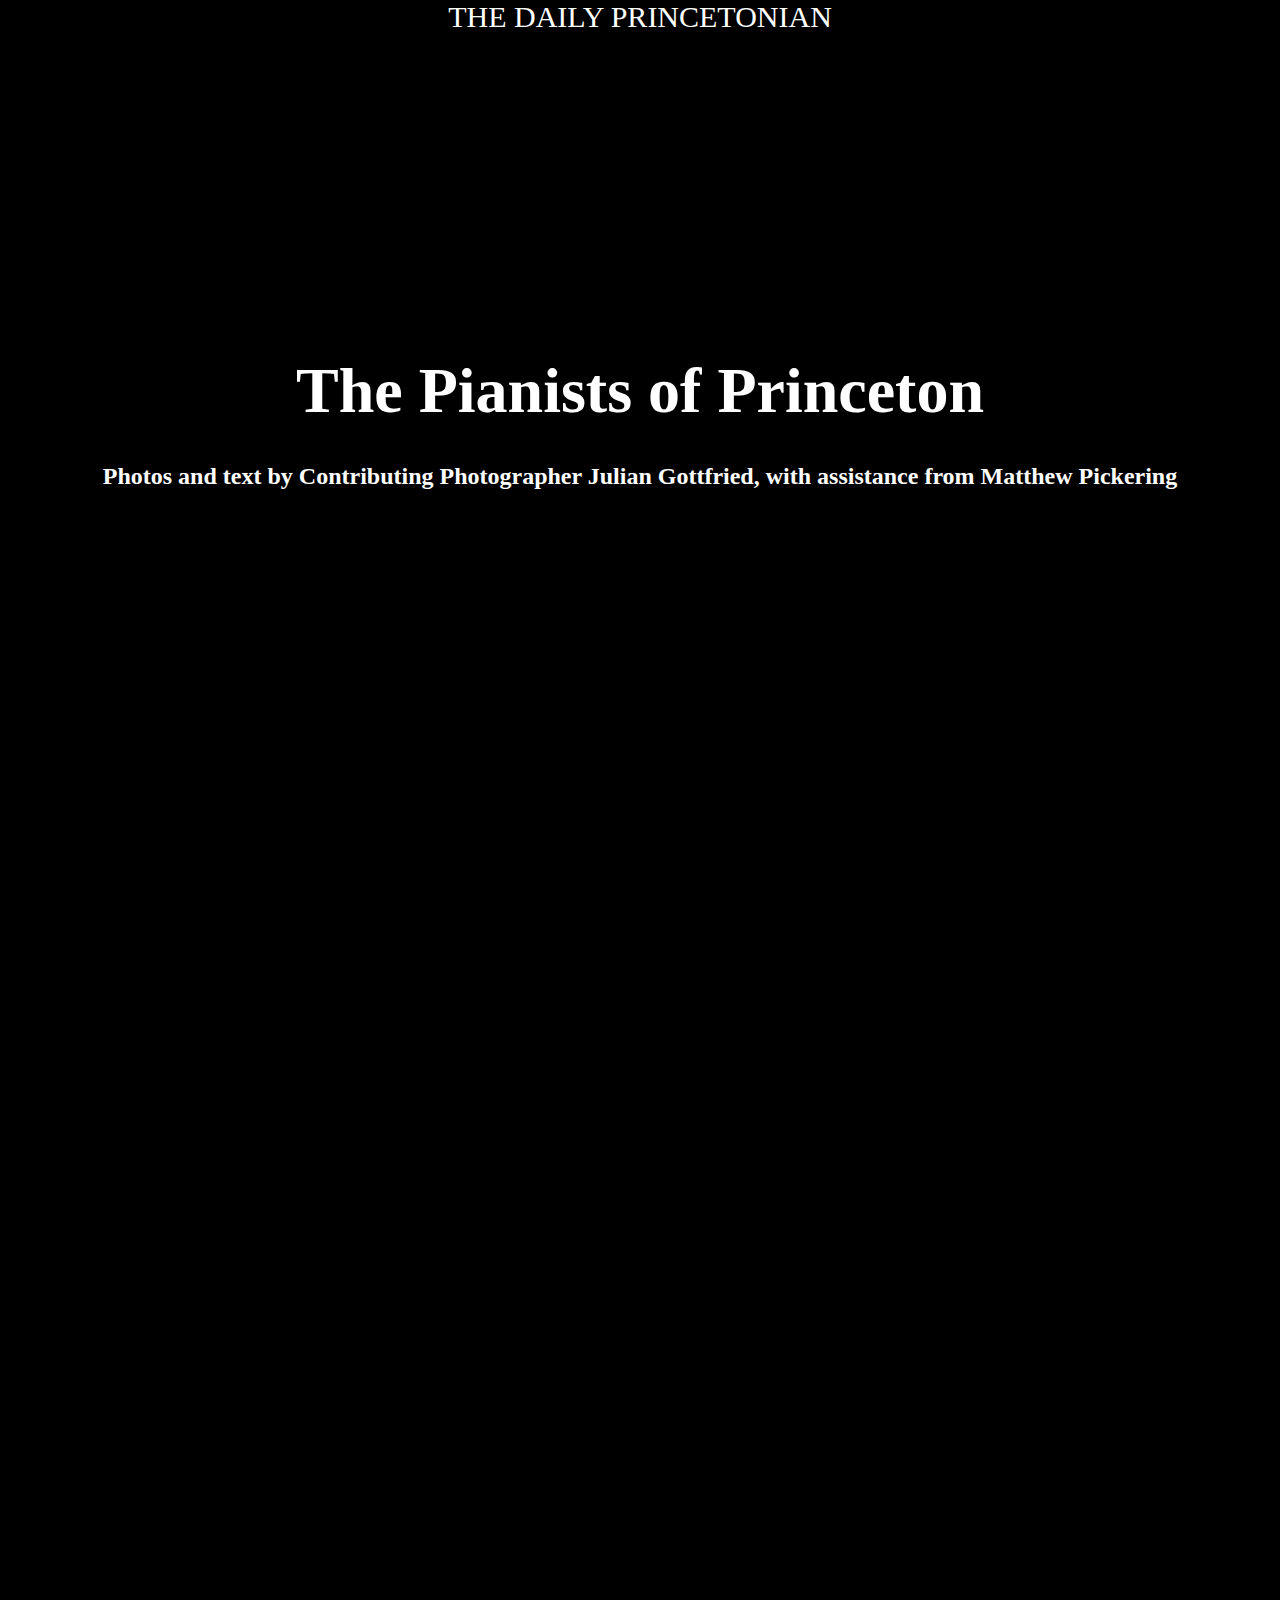
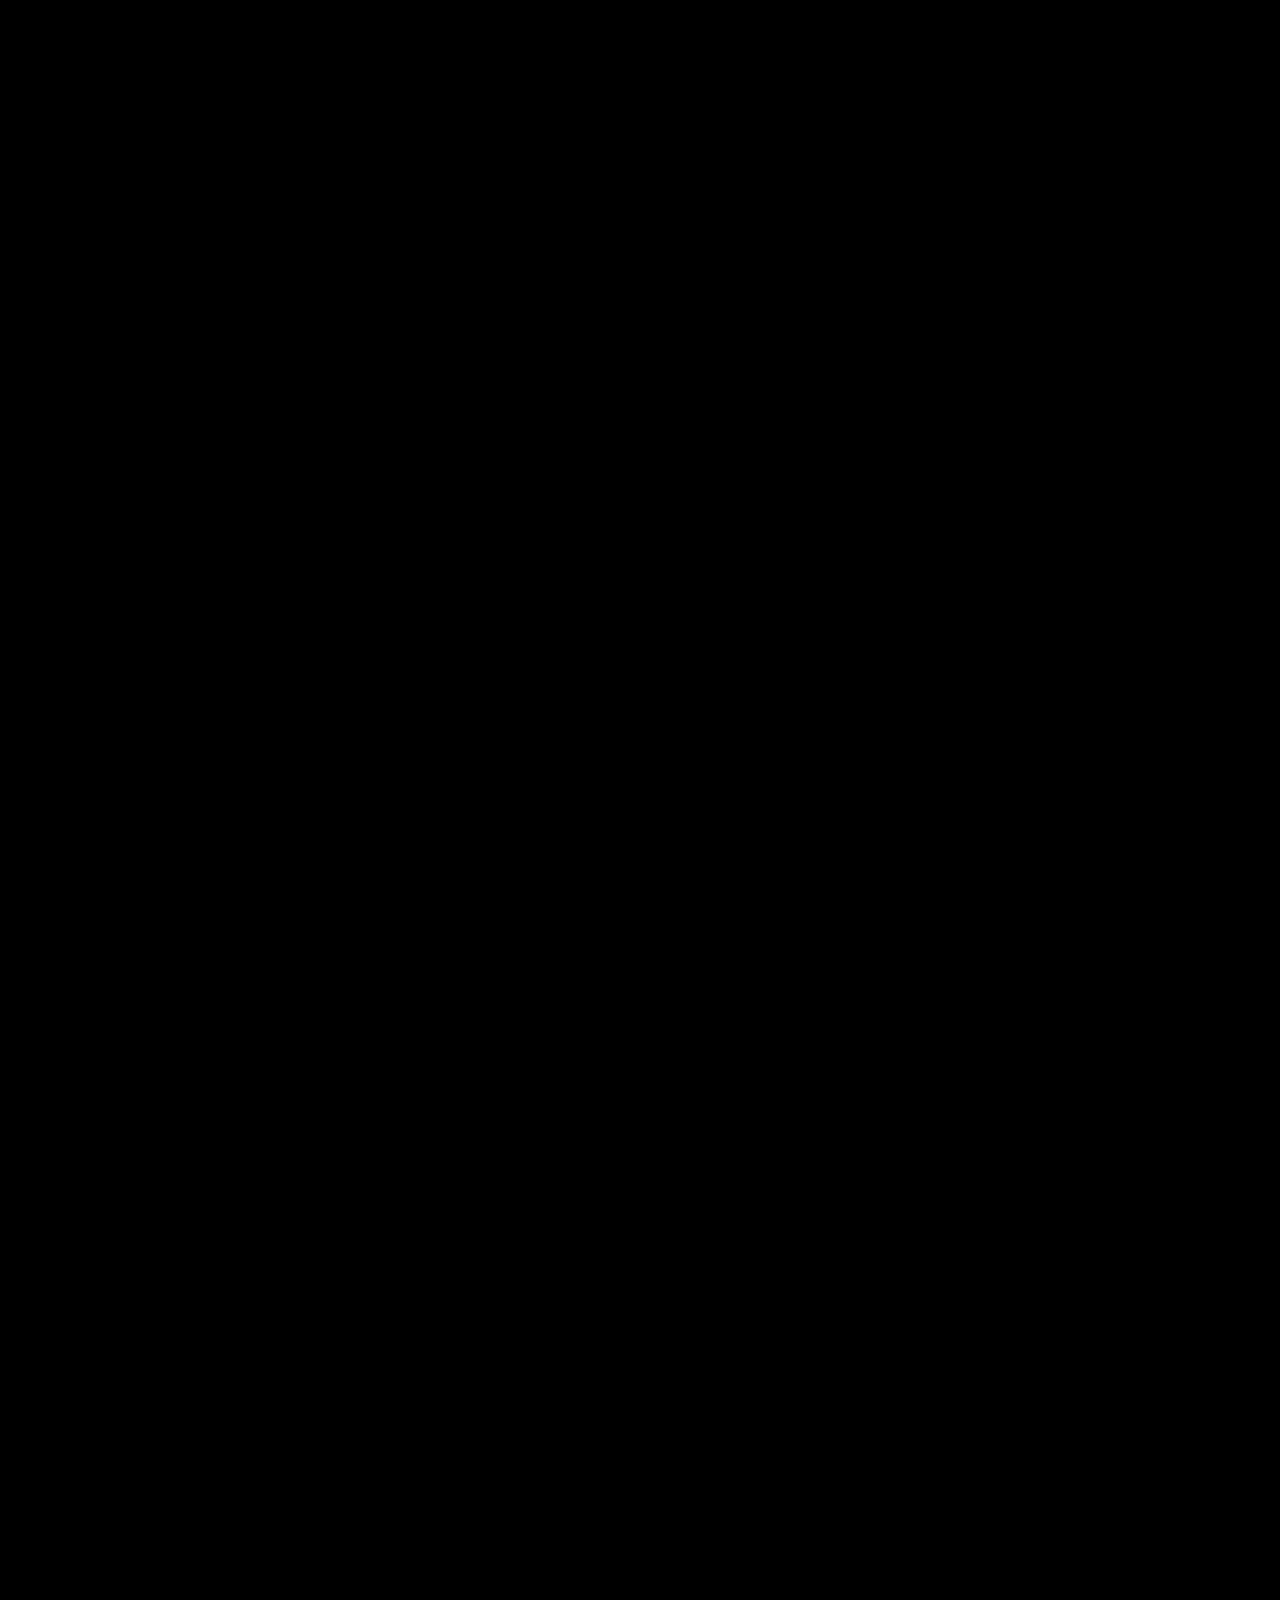
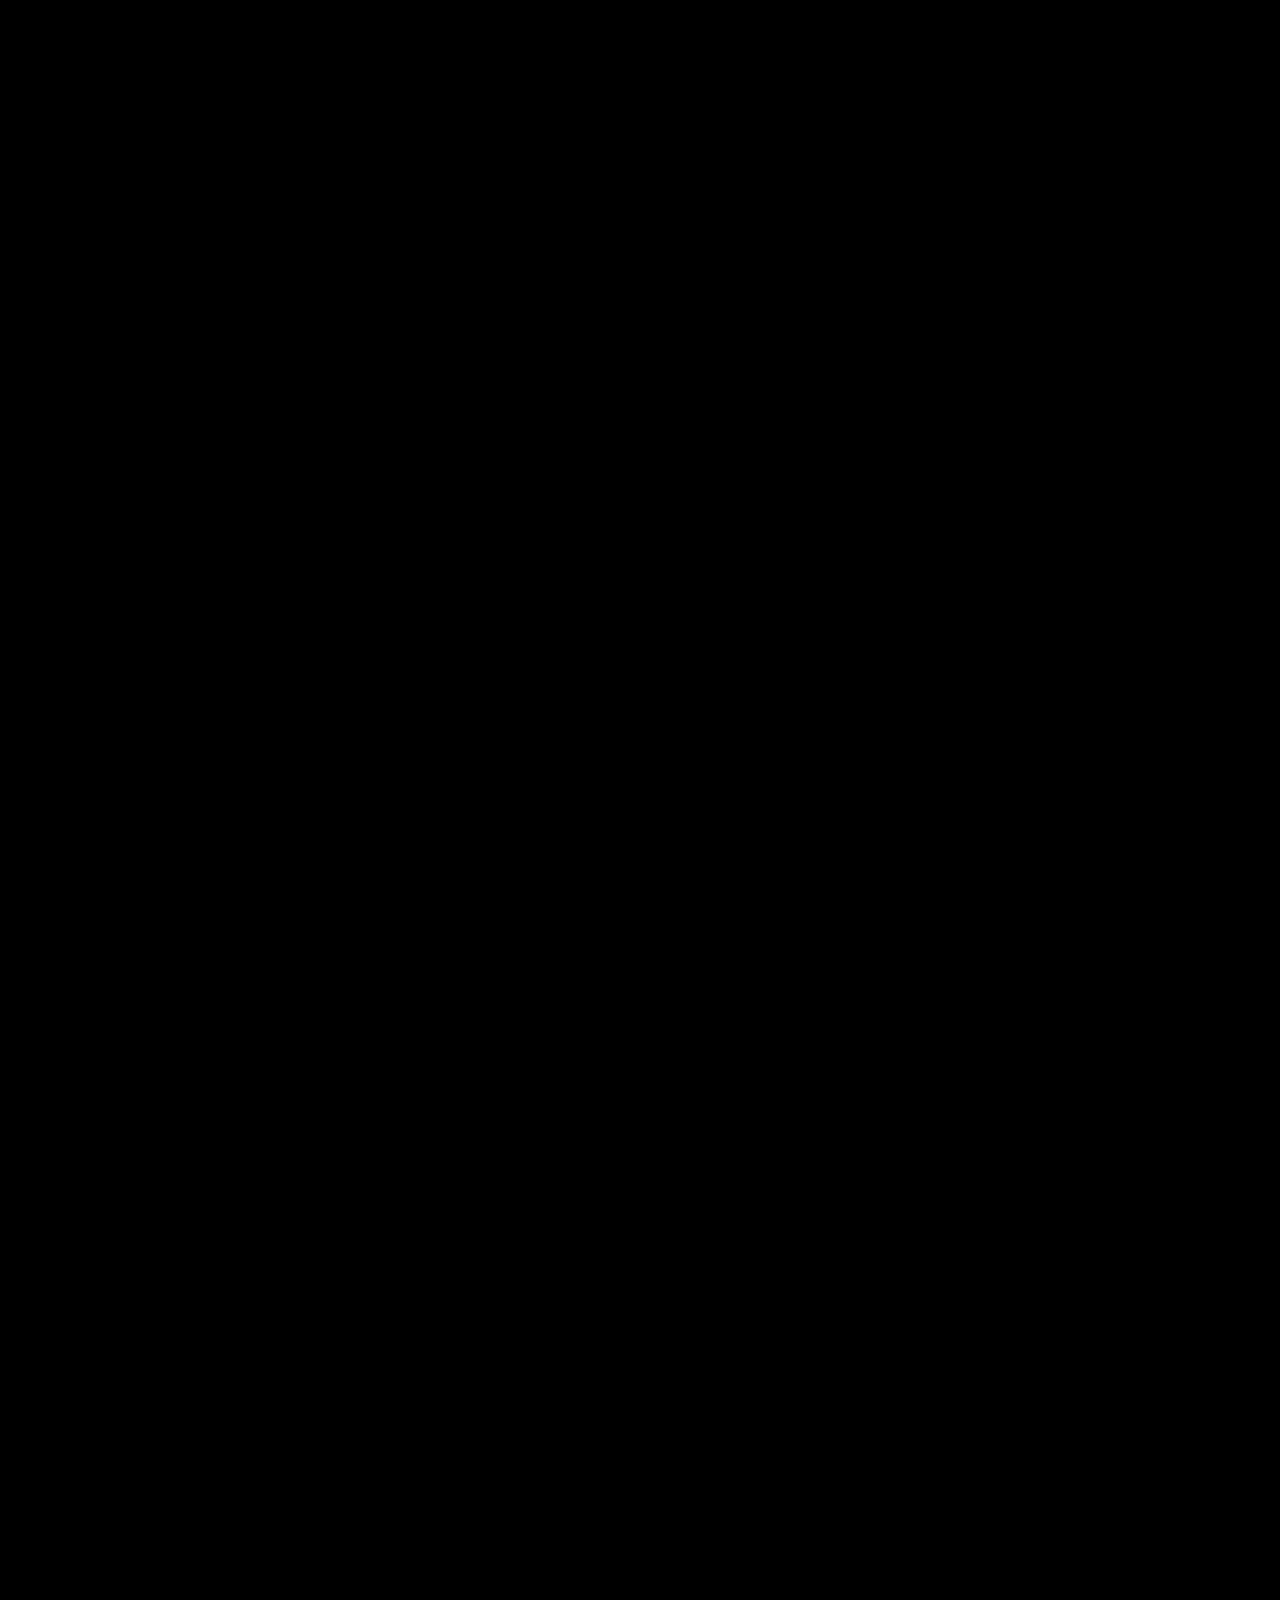
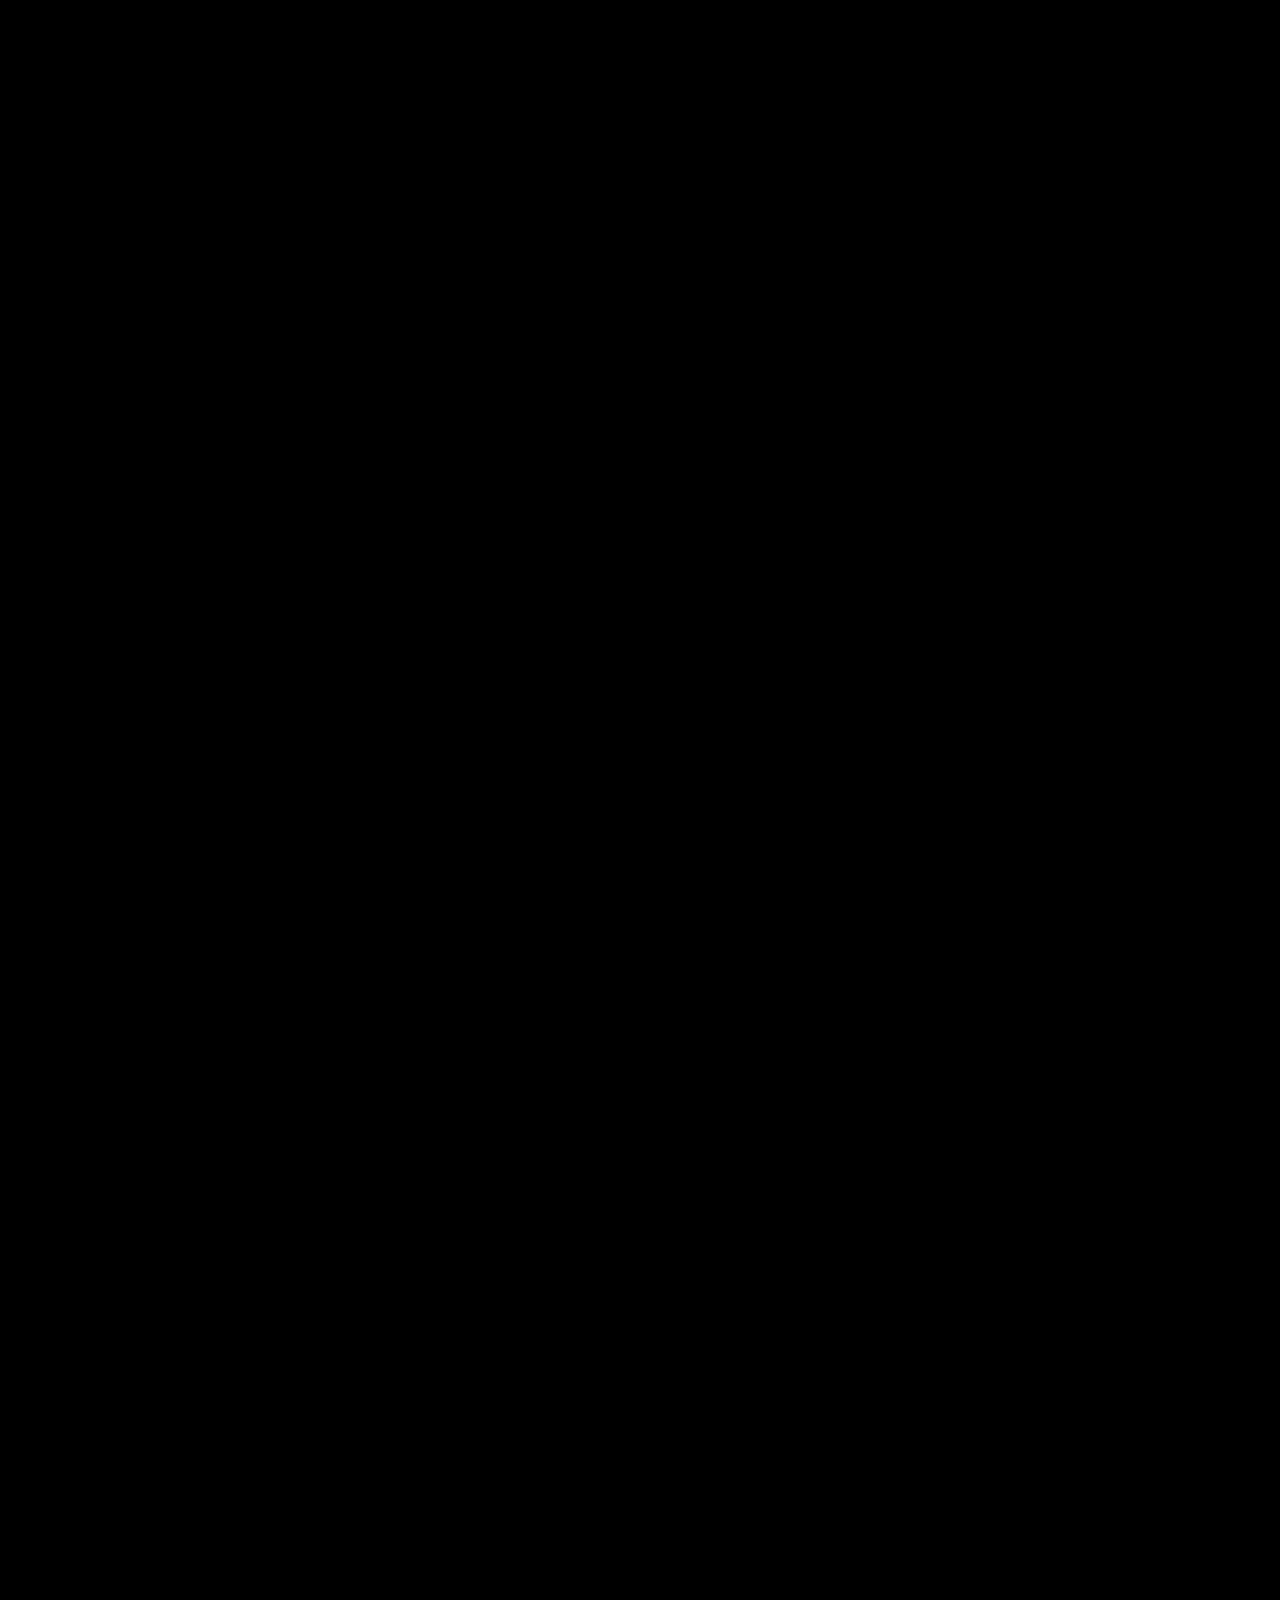
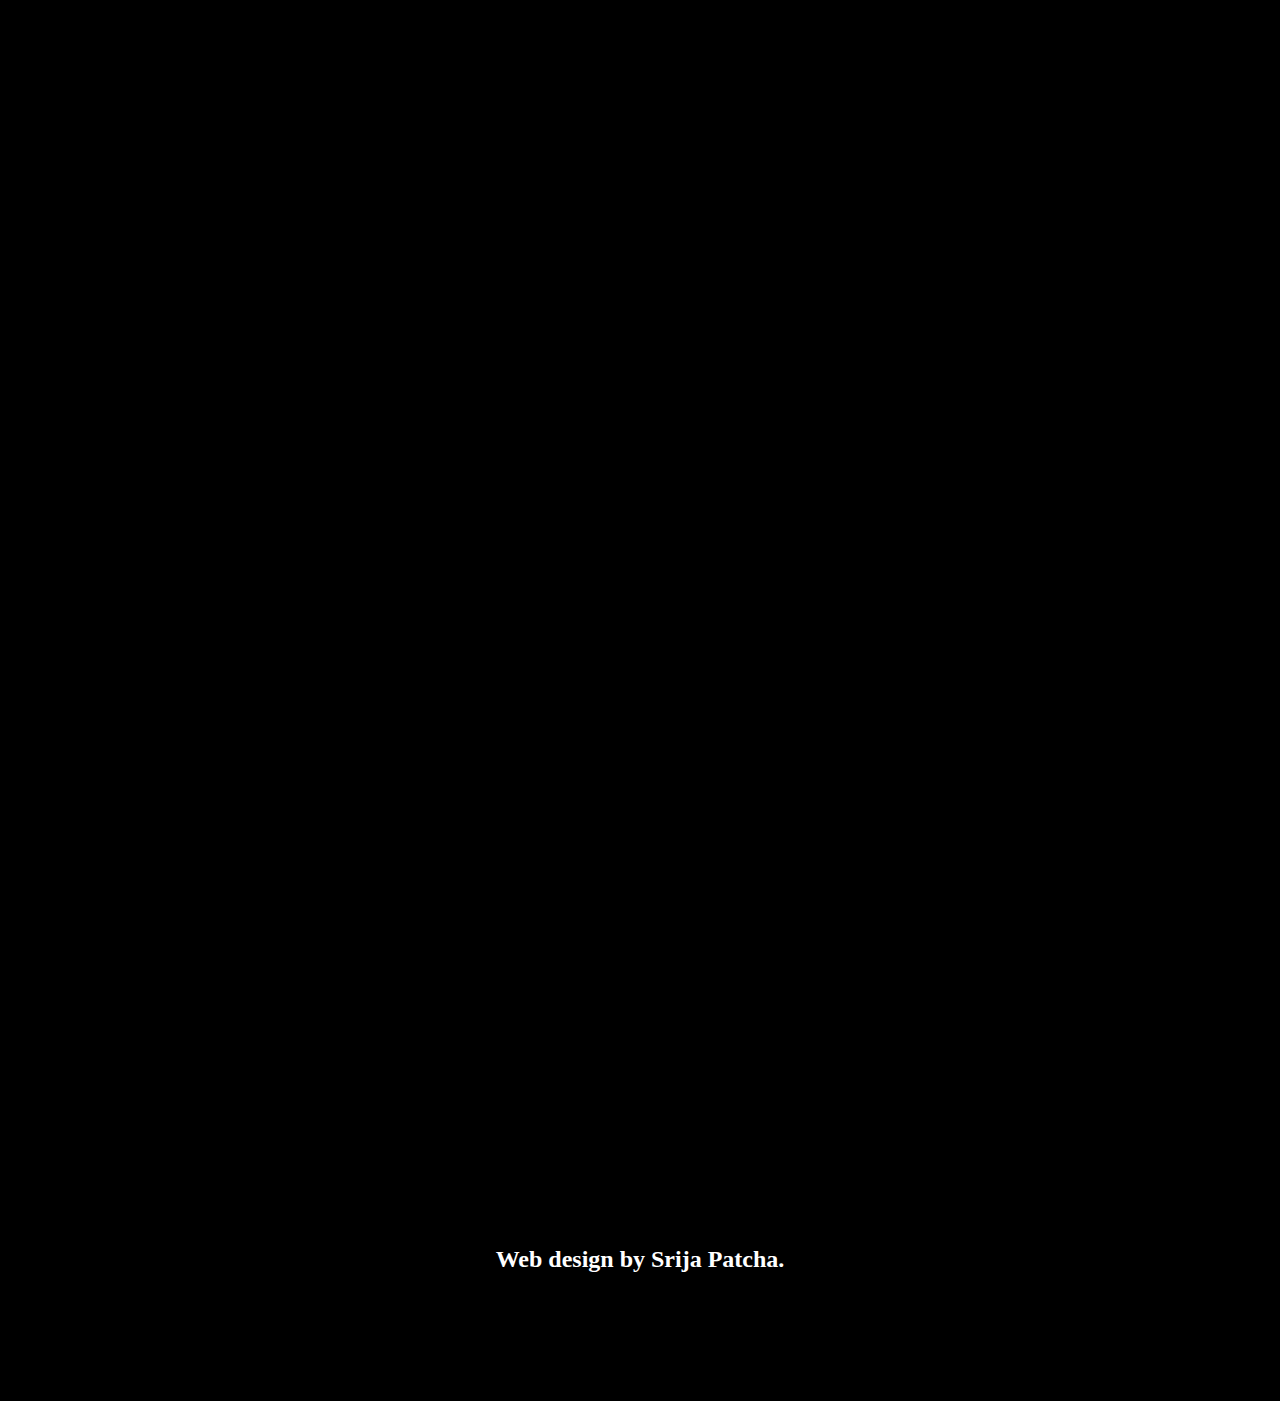
==== index.html @ 9b88b75d "Add files via upload" ====
<!DOCTYPE html>
<html>
  <head>
    <!-- usually this can just be the headline, but check in -->
    <title>Headline headline!</title>
    <!-- 
        CHANGE THIS! "preview-img.png" defines what the preview image will be for 
        links and social media, so be sure to change this to whatever the
         dominant media will be
    -->
    <meta property="og:image" content="1.jpg">

    <!--
        CHANGE THIS! Make the content something meaningful to the article
        (reach out to editor for suggestions if needed)
    -->
    <meta property="og:description" content="This is an amazing article" />

    <!-- defines standard character set—useful for ensuring curly quotes
      aren't corrupted by different encodings -->

    <meta http-equiv="Content-Type" content="text/html; charset=UTF-8">


    <!-- ensures mobile layout works-->
    <meta name="viewport" content="width=device-width">

    
    <!-- link to our logo for favicon -->
    <link rel="icon" type="image/png" href="https://dirgyzwl2hnqq.cloudfront.net/ff9419fb986f760c1b0b24d4b9046051/dist/img/favicons/apple-icon-57x57.png"/>
    
    <!-- Global site tag (gtag.js) - Google Analytics COMMENT OUT UNTIL PUB -->
    <!-- <script async src="https://www.googletagmanager.com/gtag/js?id=G-H0QFG1LJXS"></script>
    <script>
      window.dataLayer = window.dataLayer || [];
      function gtag(){dataLayer.push(arguments);}
      gtag('js', new Date());
      gtag('config', 'G-H0QFG1LJXS');
    </script> -->
     <!--/site tag-->
 
    <!-- 
        a reference to our brand fonts (if there's any Adobe font not 
        available on the stylesheet, let the head digital news 
        editor know and it can be added) 
    -->

    <script src="https://cdnjs.cloudflare.com/ajax/libs/jquery/3.5.1/jquery.min.js"></script>

    <link rel="stylesheet" href="https://use.typekit.net/gkx8zdh.css">

    <!-- reference to your CSS -->
    <link href="styles.css" rel="stylesheet" type="text/css" />
    
    <!-- reference to your JavaScript -->
    <script src="script.js"></script>
    
    <!-- add references to additional scripts here if needed -->
    <script src="https://unpkg.com/intersection-observer"></script>
    <script src="https://unpkg.com/scrollama"></script>

  </head>

  <body>
    <!-- Content goes here -->
    <p class=logo style="text-align: center;"><a href="https://www.dailyprincetonian.com" style="color: white;">THE DAILY PRINCETONIAN</a></p>
    
    <div class="frame in-view special">
        <div class="header">
            <h1 class="title">The Pianists of Princeton</h1>
            <h2 class="author">Photos and text by Contributing Photographer Julian Gottfried, with assistance from Matthew Pickering</h2>
        </div>
    </div>

    <div class="frame">
        <div class="header" style="text-align: left;">
            <h3>The Princeton Pianists Ensemble (PPE) – everyone's heard about it. And how could they not? The group is <a style="color: white" target="_blank" href="https://www.princetonpianists.com/about">self-described</a> as "one of the only performing groups on the planet where you’ll ever see five pianos on a stage," and they certainly live this up, with their concerts for not quite dozens of hands. That is, they live it up in a normal year. But what happens during a pandemic? In the following photos, we'll catch up (visually) with some of PPE's members, and we'll explore how the group is managing these unprecedented times.</h3>
        </div>
    </div>
    
    <div class="frame">
        <div class="photo-left-landscape">
            <div class="image-border-left-landscape">
                <img class="landscape" src="1.jpg">
            </div>
        </div>
        <div class="caption-right">
            Jessica Pan '21, Vice President Emeritus
        </div>
    </div>

    <div class="frame">
        <div class="caption-left">
            The concert season is the crux of PPE's activities, and the pre-concert practicing season is the second main event. The problem? Princeton has locked down every last publically-playable piano on campus. Pictured is the piano in Butler College's 1942 lounge. Also locked are pianos in Frist Campus Center, the other residential colleges, and more.
        </div>
        <div class="photo-right-portrait">
            <div class="image-border-right-portrait">
                <img class="portrait" src="2.jpg">
            </div>
        </div>
    </div>

    <div class="frame">
        <div class="photo-left-landscape">
            <div class="image-border-left-landscape">
                <img class="landscape" src="3.jpg">
            </div>
        </div>
        <div class="caption-right">
            Yende Mangum '24
        </div>
    </div>

    <div class="frame">
        <div class="caption-left">
            Some pianists have gotten around the practicing problem by securing access to Princeton's practice rooms. While the rooms have recently been opened to the public, pianists only get a limited amount of time each week to use them. Yende Mangum is shown here playing in Effron, Princeton's premier musical building. Each room is hung from the ceiling to ensure acoustical isolation.
        </div>
        <div class="photo-right-landscape">
            <div class="image-border-right-landscape">
                <img class="landscape" src="4.jpg">
            </div>
        </div>
    </div>

    <div class="frame">
        <div class="photo-left-landscape">
            <div class="image-border-left-landscape">
                <img class="landscape" src="5.jpg">
            </div>
        </div>
        <div class="caption-right">
            Konstantinos Konstantinou '22
        </div>
    </div>

    <div class="frame">
        <div class="caption-left">
            Joy Quan '23, Vice President
        </div>
        <div class="photo-right-landscape">
            <div class="image-border-right-landscape">
                <img class="landscape" src="6.jpg">
            </div>
        </div>
    </div>

    <div class="frame">
        <div class="photo-left-landscape">
            <div class="image-border-left-landscape">
                <img class="landscape" src="7.jpg">
            </div>
        </div>
        <div class="caption-right">
            The other option for piano practice: the digital piano. Many of the on-campus PPE members are using keyboards this semester to work on pieces in their rooms, with headphones in to avoid getting noise complaints. Keyboards don't have the depth of a real piano, but they suffice for most (non-performance) purposes.
        </div>
    </div>

    <div class="frame">
        <div class="caption-left">
            Hannah To '22
        </div>
        <div class="photo-right-portrait">
            <div class="image-border-right-portrait">
                <img class="portrait" src="8.jpg">
            </div>
        </div>
    </div>

    <div class="frame">
        <div class="photo-left-landscape">
            <div class="image-border-left-landscape">
                <img class="landscape" src="9.jpg">
            </div>
        </div>
        <div class="caption-right">
            Alex Luo '23, Webmaster
        </div>
    </div>

    <div class="frame">
        <div class="caption-left">
            But PPE members don't just practice 24/7. In a normal semester, the group would be chock-full of actual, in-person activities. This year, the most they can do is arrange informal (non-PPE-related) meetups to recapture some of that social spirit that used to come with being a pianist – at least, with being a pianist at Princeton.
        </div>
        <div class="photo-right-landscape">
            <div class="image-border-right-landscape">
                <img class="landscape" src="10.jpg">
            </div>
        </div>
    </div>

    <div class="frame">
        <div class="photo-left-landscape">
            <div class="image-border-left-landscape">
                <img class="landscape" src="11.jpg">
            </div>
        </div>
        <div class="caption-right">
            Xiaorun Wu '23, Treasurer
        </div>
    </div>

    <div class="frame">
        <div class="caption-left">
            Matthew Pickering '24, Publicist
        </div>
        <div class="photo-right-portrait">
            <div class="image-border-right-portrait">
                <img class="portrait" src="12.jpg">
            </div>
        </div>
    </div>

    <div class="frame">
        <div class="photo-left-landscape">
            <div class="image-border-left-landscape">
                <img class="landscape" src="13.jpg">
            </div>
        </div>
        <div class="caption-right">
            PPE has the obligatory Zoom meetings as well. Shown here is a PPE officer meeting, screenshot courtesy of Matthew Pickering '24. It hasn't been a normal semester, nor a normal year, but PPE has managed to keep on going. Members have arranged the pieces for this year's (virtual) concert, and are busy working on them. Even if everyone's lives have been put on hold, one way or the other, we can always count on good music, classical or otherwise, to keep on lifting our spirits.
        </div>
    </div>

    <div class="frame">
        <div class="caption-left">
            Ruben Ascoli '23, President
        </div>
        <div class="photo-right-landscape">
            <div class="image-border-right-landscape">
                <img class="landscape" src="14.jpg">
            </div>
        </div>
    </div>

    <div style = "text-align: center; padding-top: 10%; padding-bottom: 10%">
        <h2 style = "text-align: center; color: white;">Web design by Srija Patcha.</h2>
    </div>

  </body>

  

</html>
---- styles.css ----
* {
    margin: 0; padding: 0;
    font-family: minion-pro;
}
  
body{
    background-color: black;
    animation: fadeInAnimation ease 1.0s; 
    animation-iteration-count: 1; 
    animation-fill-mode: forwards;
}

.header{
    height: 90vh;
    grid-column-start: 1;
    grid-column-end: 3;
  
    text-align: center;
    display: flex;
    flex-direction: column;
    justify-content: center;
    align-items: center;
}

.logo a{
    color: white;
    text-decoration: none;
    font-size: 30px;
    
}

.author{
    padding: 3%;
    color: white;
}

.title{
    color: white;
    font-size: 5vw;
}

.frame {
    width: 90vw;
    margin: 0 auto;
    display: grid;
    grid-template-columns: 48% 48%;
    grid-gap: 4%;

    padding-bottom: 5%;
    opacity: 0;

    -webkit-transition: all 0.2s ease;
    -moz-transition: all 0.2s ease;
    -o-transition: all 0.2s ease;
    -ms-transition: all 0.2s ease;
    transition: all 0.2s ease;
}

.special {
    padding-bottom: 0%;
}

.in-view {
    opacity: 1;
}

.photo-left-landscape {
    grid-column: 1;
    text-align: right;
    margin: 0;
}

.photo-right-landscape {
    grid-column: 2;
    text-align: left;
}

.photo-right-portrait {
    grid-column: 2;
    text-align: left;
}

.image-border-left-landscape {
    width: 100%;
    height: fit-content;
    padding: 2%;    
    border: 1px solid white;
    display: flex;
    justify-self: flex-end;
}

.image-border-right-portrait {
    width: 70%;
    height: fit-content;
    padding: 2%;    
    border: 1px solid white;
    display: flex;
    justify-self: flex-start;
}

.image-border-right-landscape {
    width: 100%;
    height: fit-content;
    padding: 2%;    
    border: 1px solid white;
    display: flex;
    justify-self: flex-start;
}

.landscape {
    margin: 0;
    width: 100%;
}

.portrait {
    margin: 0;
    width: 100%;
}

.caption-right {
    grid-column: 2;
    color: white;
    display: flex;
    align-items: center;
    justify-content: flex-start;
    margin: 0;
    font-size: 1.5rem;
}

.caption-left {
    grid-column: 1;
    color: white;
    display: flex;
    align-items: center;
    justify-content: flex-end;
    text-align: right;
    margin: 0;
    font-size: 1.5rem;
}

h3 {
    width: 70vw;
    font-size: 25px;
    line-height: 40px;
    padding-bottom: 5%;
    font-weight: 100;
    color: white;
}

/* sets different rules for narrower screens (usually meaning mobile) If
you want to quickly test how this works on your computer, just make your 
browser window really skinny */
@media screen and (max-width: 800px) {

    .logo{
        font-size: 20px;
    }
    
  }
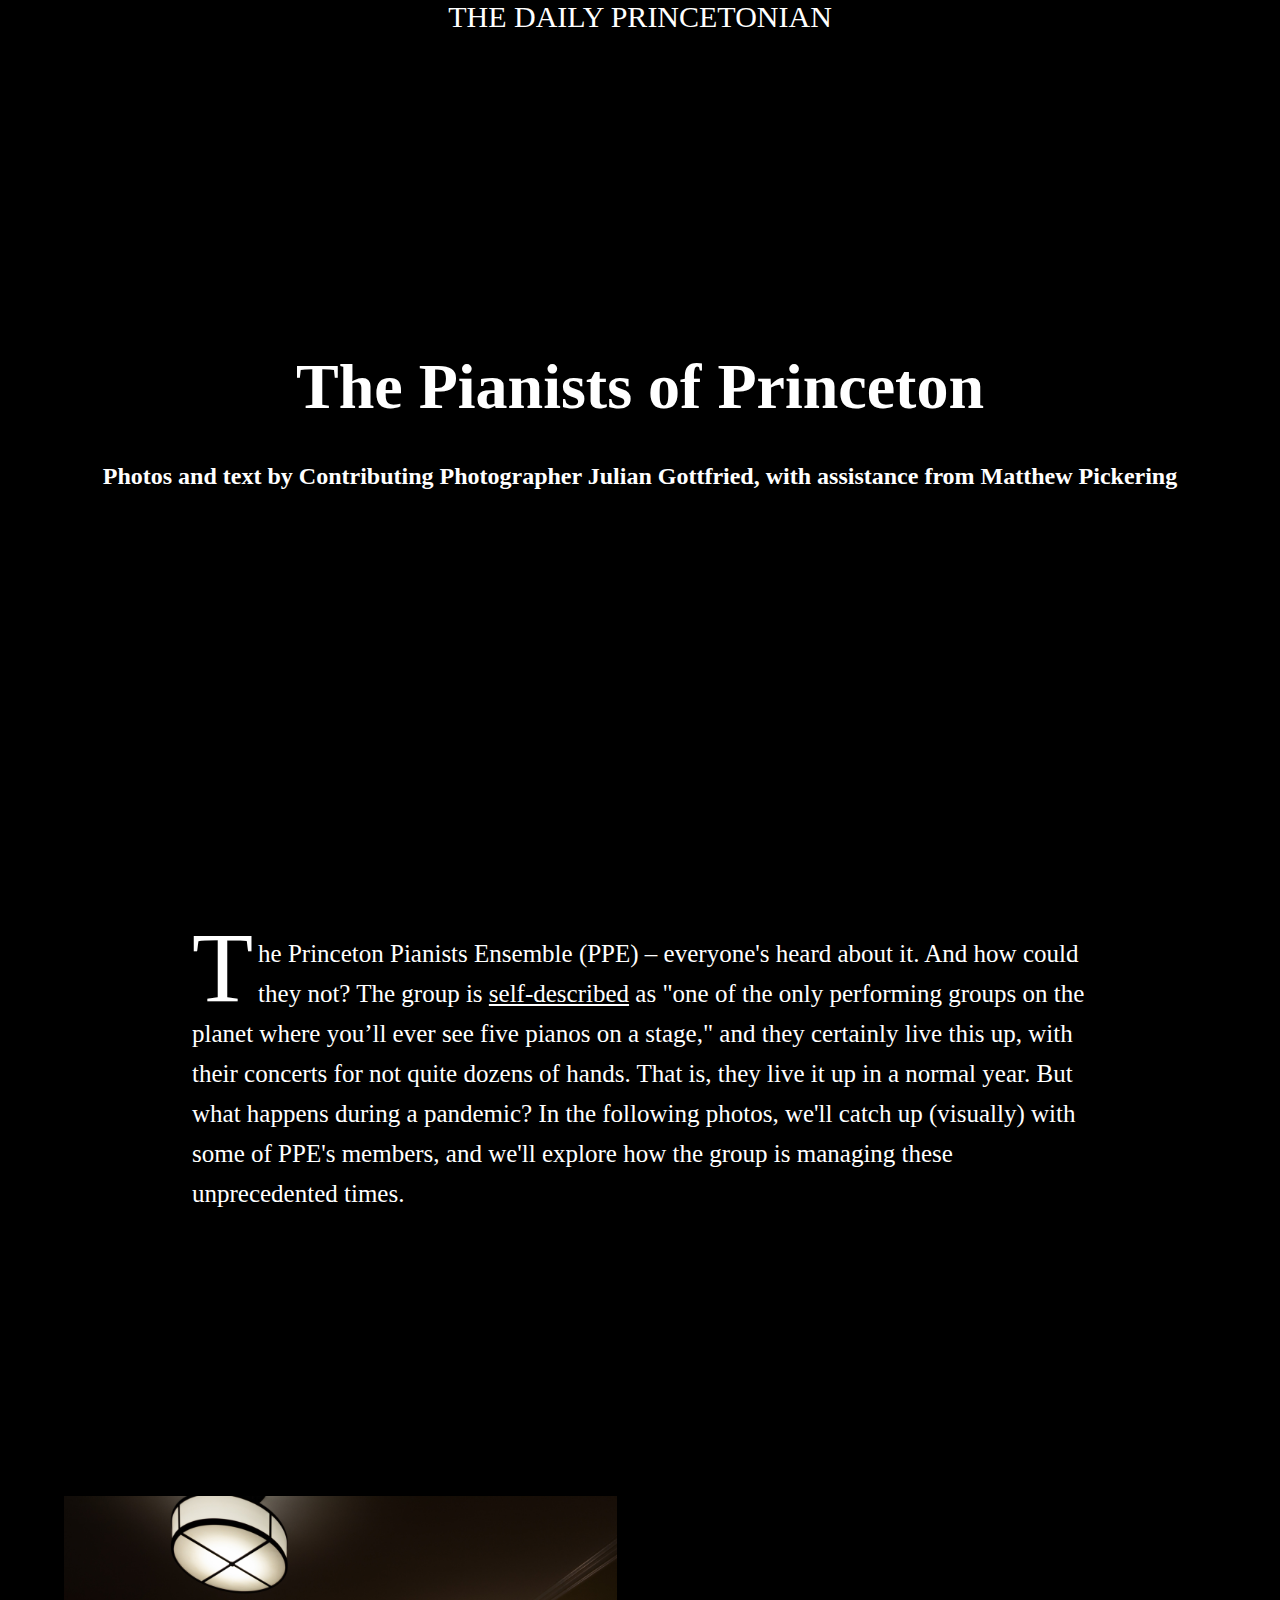
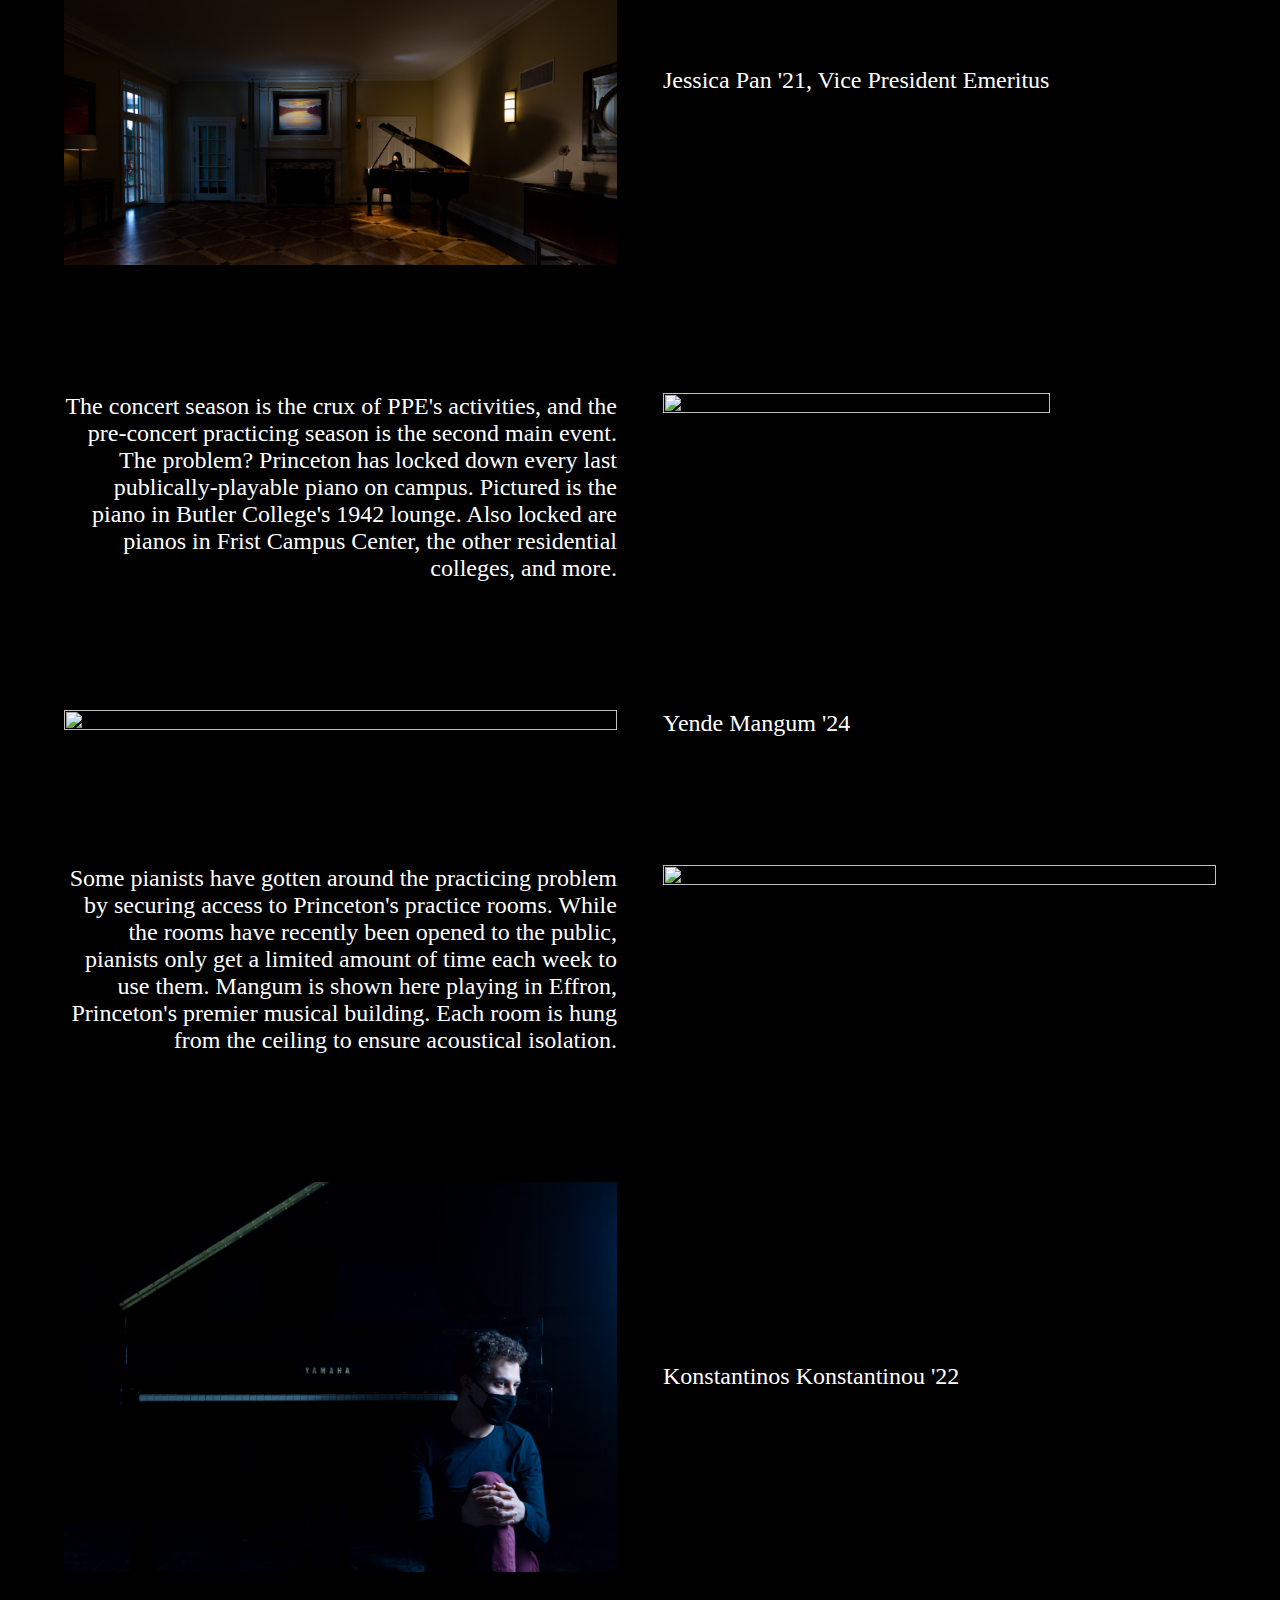
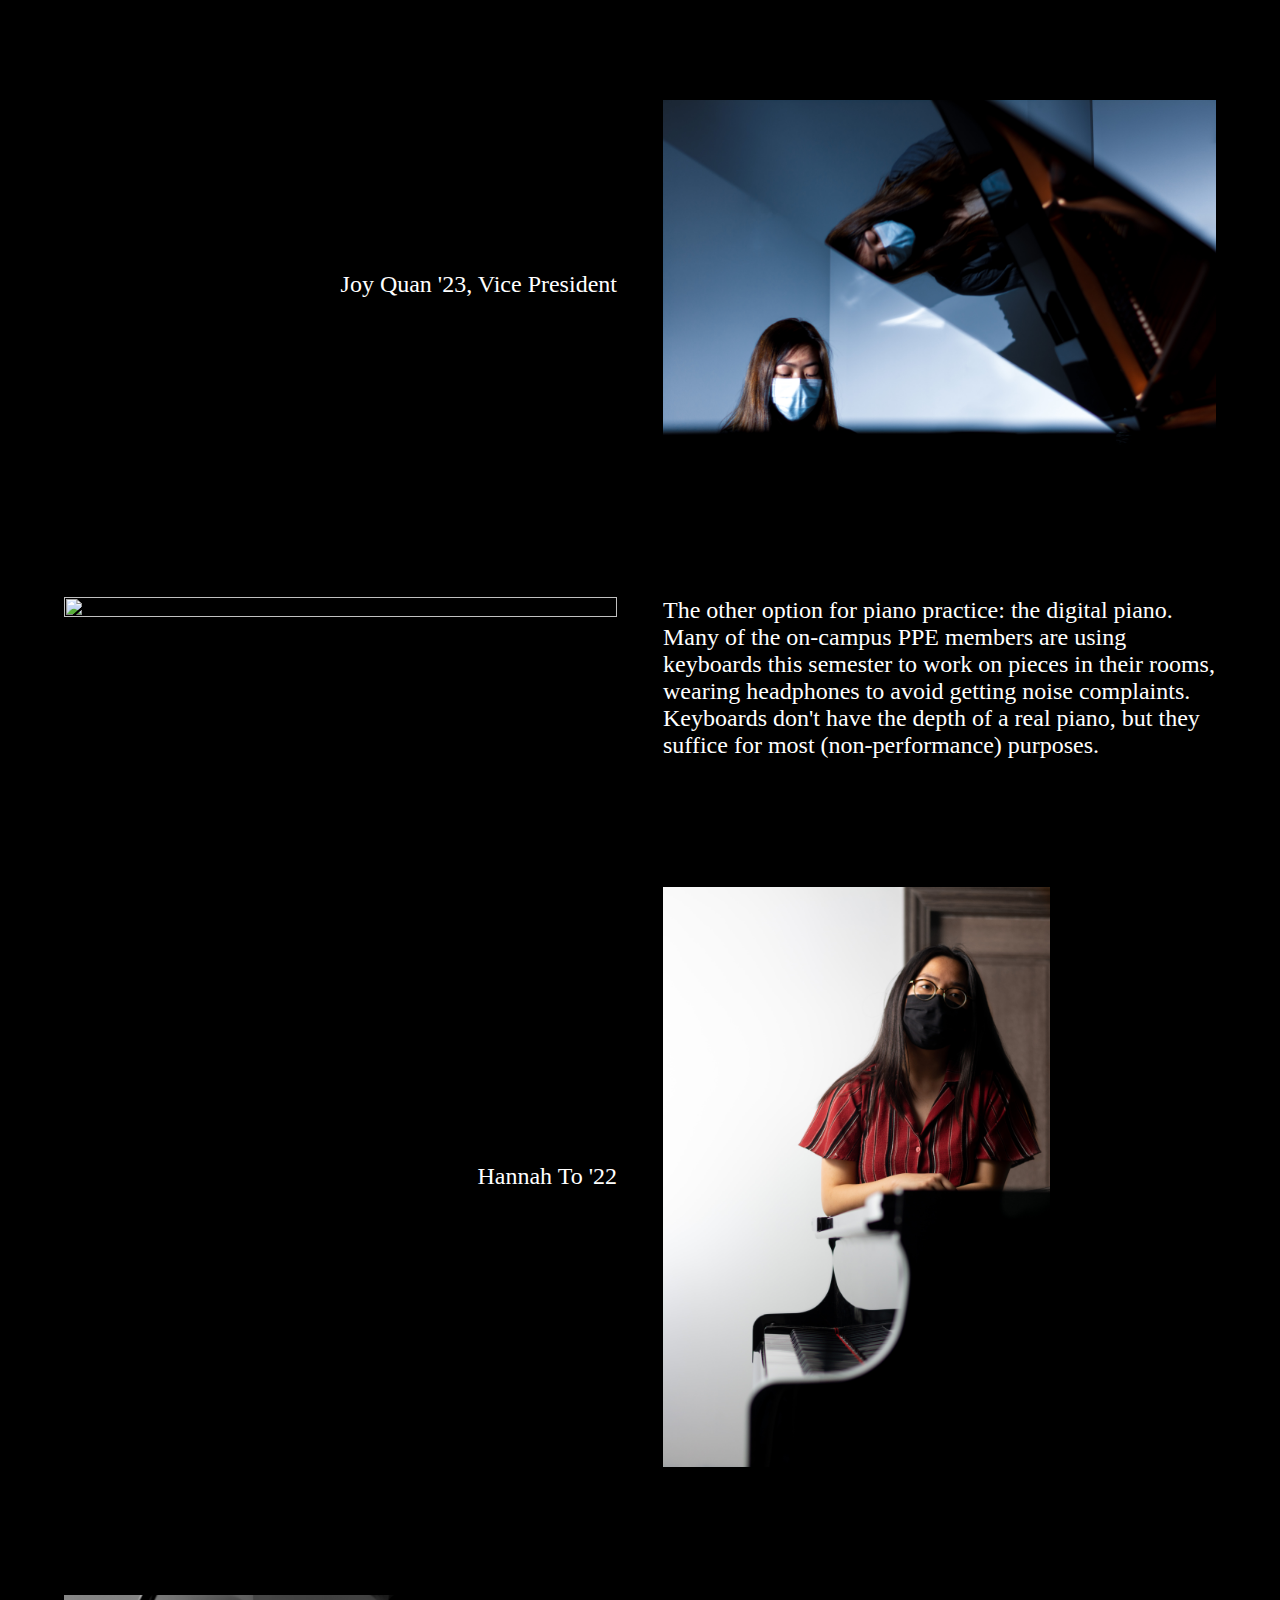
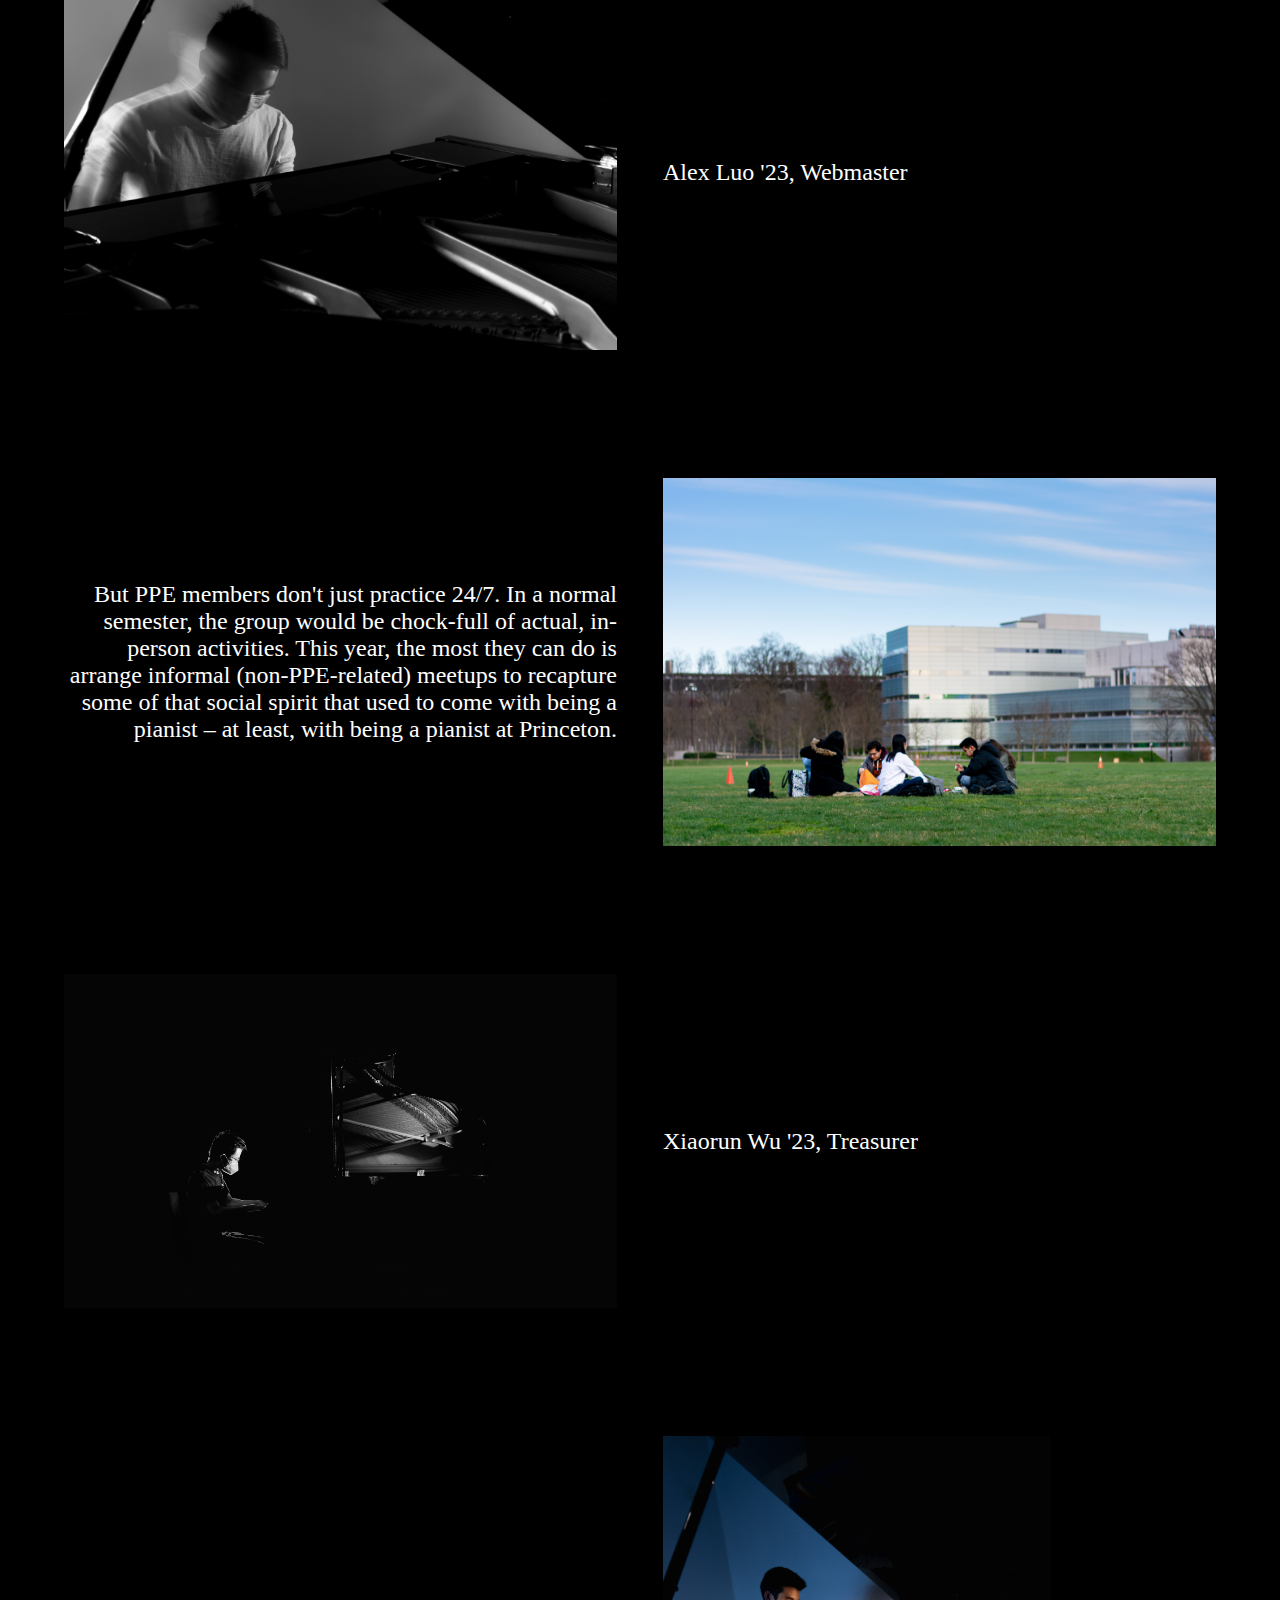
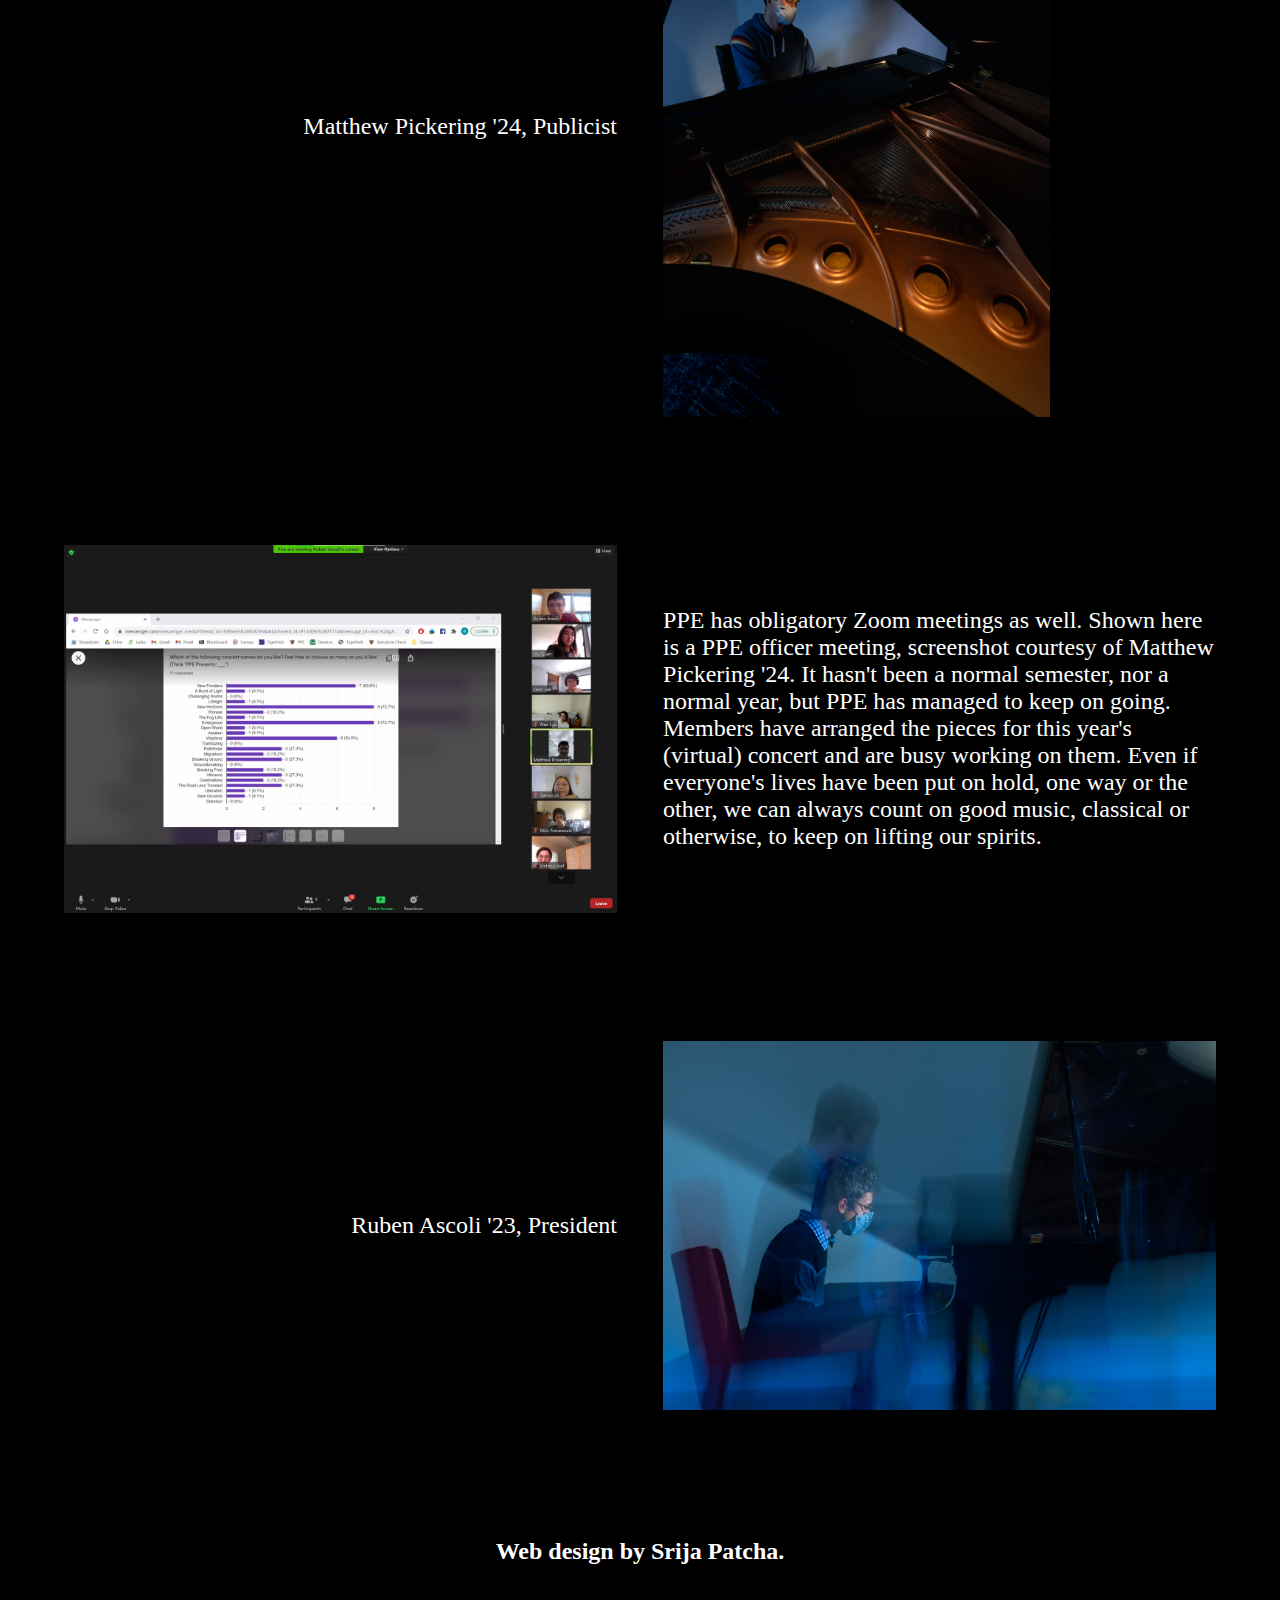
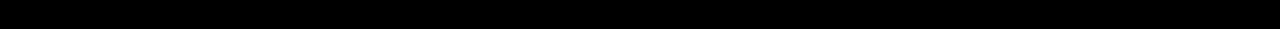
==== commit 32c9f1a5: "Add files via upload" ====
--- a/index.html
+++ b/index.html
@@ -2,25 +2,24 @@
 <html>
   <head>
     <!-- usually this can just be the headline, but check in -->
-    <title>Headline headline!</title>
+    <title>The Pianists of Princeton</title>
     <!-- 
         CHANGE THIS! "preview-img.png" defines what the preview image will be for 
         links and social media, so be sure to change this to whatever the
          dominant media will be
     -->
-    <meta property="og:image" content="1.jpg">
+    <meta property="og:image" content="7.jpg">
 
     <!--
         CHANGE THIS! Make the content something meaningful to the article
         (reach out to editor for suggestions if needed)
     -->
-    <meta property="og:description" content="This is an amazing article" />
+    <meta property="og:description" content="The Princeton Pianists Ensemble (PPE) – everyone's heard about it. And how could they not? The group is self-described as one of the only performing groups on the planet where you’ll ever see five pianos on a stage, and they certainly live this up, with their concerts for not quite dozens of hands. That is, they live it up in a normal year. But what happens during a pandemic? In the following photos, we'll catch up (visually) with some of PPE's members, and we'll explore how the group is managing these unprecedented times."/>
 
     <!-- defines standard character set—useful for ensuring curly quotes
       aren't corrupted by different encodings -->
 
     <meta http-equiv="Content-Type" content="text/html; charset=UTF-8">
-
 
     <!-- ensures mobile layout works-->
     <meta name="viewport" content="width=device-width">
@@ -53,7 +52,7 @@
     <link href="styles.css" rel="stylesheet" type="text/css" />
     
     <!-- reference to your JavaScript -->
-    <script src="script.js"></script>
+    <!-- <script src="script.js"></script> -->
     
     <!-- add references to additional scripts here if needed -->
     <script src="https://unpkg.com/intersection-observer"></script>
@@ -65,31 +64,27 @@
     <!-- Content goes here -->
     <p class=logo style="text-align: center;"><a href="https://www.dailyprincetonian.com" style="color: white;">THE DAILY PRINCETONIAN</a></p>
     
-    <div class="frame in-view special">
-        <div class="header">
-            <h1 class="title">The Pianists of Princeton</h1>
-            <h2 class="author">Photos and text by Contributing Photographer Julian Gottfried, with assistance from Matthew Pickering</h2>
-        </div>
-    </div>
-
-    <div class="frame">
-        <div class="header" style="text-align: left;">
-            <h3>The Princeton Pianists Ensemble (PPE) – everyone's heard about it. And how could they not? The group is <a style="color: white" target="_blank" href="https://www.princetonpianists.com/about">self-described</a> as "one of the only performing groups on the planet where you’ll ever see five pianos on a stage," and they certainly live this up, with their concerts for not quite dozens of hands. That is, they live it up in a normal year. But what happens during a pandemic? In the following photos, we'll catch up (visually) with some of PPE's members, and we'll explore how the group is managing these unprecedented times.</h3>
-        </div>
-    </div>
-    
-    <div class="frame">
+    <div class="header">
+        <h1 class="title">The Pianists of Princeton</h1>
+        <h2 class="author">Photos and text by Contributing Photographer Julian Gottfried, with assistance from Matthew Pickering</h2>
+    </div>
+
+    <div class="description" style="text-align: left;">
+        <h3><span class="dropcap">T</span>he Princeton Pianists Ensemble (PPE) – everyone's heard about it. And how could they not? The group is <a style="color: white" target="_blank" href="https://www.princetonpianists.com/about">self-described</a> as "one of the only performing groups on the planet where you’ll ever see five pianos on a stage," and they certainly live this up, with their concerts for not quite dozens of hands. That is, they live it up in a normal year. But what happens during a pandemic? In the following photos, we'll catch up (visually) with some of PPE's members, and we'll explore how the group is managing these unprecedented times.</h3>
+    </div>
+    
+    <div class="frame forward">
         <div class="photo-left-landscape">
             <div class="image-border-left-landscape">
                 <img class="landscape" src="1.jpg">
             </div>
         </div>
-        <div class="caption-right">
+        <div class="caption-right name">
             Jessica Pan '21, Vice President Emeritus
         </div>
     </div>
 
-    <div class="frame">
+    <div class="frame reverse">
         <div class="caption-left">
             The concert season is the crux of PPE's activities, and the pre-concert practicing season is the second main event. The problem? Princeton has locked down every last publically-playable piano on campus. Pictured is the piano in Butler College's 1942 lounge. Also locked are pianos in Frist Campus Center, the other residential colleges, and more.
         </div>
@@ -100,63 +95,63 @@
         </div>
     </div>
 
-    <div class="frame">
+    <div class="frame forward">
         <div class="photo-left-landscape">
             <div class="image-border-left-landscape">
                 <img class="landscape" src="3.jpg">
             </div>
         </div>
+        <div class="caption-right name">
+            Yende Mangum '24
+        </div>
+    </div>
+
+    <div class="frame reverse">
+        <div class="caption-left">
+            Some pianists have gotten around the practicing problem by securing access to Princeton's practice rooms. While the rooms have recently been opened to the public, pianists only get a limited amount of time each week to use them. Mangum is shown here playing in Effron, Princeton's premier musical building. Each room is hung from the ceiling to ensure acoustical isolation.
+        </div>
+        <div class="photo-right-landscape">
+            <div class="image-border-right-landscape">
+                <img class="landscape" src="4.jpg">
+            </div>
+        </div>
+    </div>
+
+    <div class="frame forward">
+        <div class="photo-left-landscape">
+            <div class="image-border-left-landscape">
+                <img class="landscape" src="5.jpg">
+            </div>
+        </div>
+        <div class="caption-right name">
+            Konstantinos Konstantinou '22
+        </div>
+    </div>
+
+    <div class="frame reverse">
+        <div class="caption-left name">
+            Joy Quan '23, Vice President
+        </div>
+        <div class="photo-right-landscape">
+            <div class="image-border-right-landscape">
+                <img class="landscape" src="6.jpg">
+            </div>
+        </div>
+    </div>
+
+    <div class="frame forward">
+        <div class="photo-left-landscape">
+            <div class="image-border-left-landscape">
+                <img class="landscape" src="7.jpg">
+            </div>
+        </div>
         <div class="caption-right">
-            Yende Mangum '24
-        </div>
-    </div>
-
-    <div class="frame">
-        <div class="caption-left">
-            Some pianists have gotten around the practicing problem by securing access to Princeton's practice rooms. While the rooms have recently been opened to the public, pianists only get a limited amount of time each week to use them. Yende Mangum is shown here playing in Effron, Princeton's premier musical building. Each room is hung from the ceiling to ensure acoustical isolation.
-        </div>
-        <div class="photo-right-landscape">
-            <div class="image-border-right-landscape">
-                <img class="landscape" src="4.jpg">
-            </div>
-        </div>
-    </div>
-
-    <div class="frame">
-        <div class="photo-left-landscape">
-            <div class="image-border-left-landscape">
-                <img class="landscape" src="5.jpg">
-            </div>
-        </div>
-        <div class="caption-right">
-            Konstantinos Konstantinou '22
-        </div>
-    </div>
-
-    <div class="frame">
-        <div class="caption-left">
-            Joy Quan '23, Vice President
-        </div>
-        <div class="photo-right-landscape">
-            <div class="image-border-right-landscape">
-                <img class="landscape" src="6.jpg">
-            </div>
-        </div>
-    </div>
-
-    <div class="frame">
-        <div class="photo-left-landscape">
-            <div class="image-border-left-landscape">
-                <img class="landscape" src="7.jpg">
-            </div>
-        </div>
-        <div class="caption-right">
-            The other option for piano practice: the digital piano. Many of the on-campus PPE members are using keyboards this semester to work on pieces in their rooms, with headphones in to avoid getting noise complaints. Keyboards don't have the depth of a real piano, but they suffice for most (non-performance) purposes.
-        </div>
-    </div>
-
-    <div class="frame">
-        <div class="caption-left">
+            The other option for piano practice: the digital piano. Many of the on-campus PPE members are using keyboards this semester to work on pieces in their rooms, wearing headphones to avoid getting noise complaints. Keyboards don't have the depth of a real piano, but they suffice for most (non-performance) purposes.
+        </div>
+    </div>
+
+    <div class="frame reverse">
+        <div class="caption-left name">
             Hannah To '22
         </div>
         <div class="photo-right-portrait">
@@ -166,18 +161,18 @@
         </div>
     </div>
 
-    <div class="frame">
+    <div class="frame forward">
         <div class="photo-left-landscape">
             <div class="image-border-left-landscape">
                 <img class="landscape" src="9.jpg">
             </div>
         </div>
-        <div class="caption-right">
+        <div class="caption-right name">
             Alex Luo '23, Webmaster
         </div>
     </div>
 
-    <div class="frame">
+    <div class="frame reverse">
         <div class="caption-left">
             But PPE members don't just practice 24/7. In a normal semester, the group would be chock-full of actual, in-person activities. This year, the most they can do is arrange informal (non-PPE-related) meetups to recapture some of that social spirit that used to come with being a pianist – at least, with being a pianist at Princeton.
         </div>
@@ -188,19 +183,19 @@
         </div>
     </div>
 
-    <div class="frame">
+    <div class="frame forward">
         <div class="photo-left-landscape">
             <div class="image-border-left-landscape">
                 <img class="landscape" src="11.jpg">
             </div>
         </div>
-        <div class="caption-right">
+        <div class="caption-right name">
             Xiaorun Wu '23, Treasurer
         </div>
     </div>
 
-    <div class="frame">
-        <div class="caption-left">
+    <div class="frame reverse">
+        <div class="caption-left name">
             Matthew Pickering '24, Publicist
         </div>
         <div class="photo-right-portrait">
@@ -210,19 +205,19 @@
         </div>
     </div>
 
-    <div class="frame">
+    <div class="frame forward">
         <div class="photo-left-landscape">
             <div class="image-border-left-landscape">
                 <img class="landscape" src="13.jpg">
             </div>
         </div>
         <div class="caption-right">
-            PPE has the obligatory Zoom meetings as well. Shown here is a PPE officer meeting, screenshot courtesy of Matthew Pickering '24. It hasn't been a normal semester, nor a normal year, but PPE has managed to keep on going. Members have arranged the pieces for this year's (virtual) concert, and are busy working on them. Even if everyone's lives have been put on hold, one way or the other, we can always count on good music, classical or otherwise, to keep on lifting our spirits.
-        </div>
-    </div>
-
-    <div class="frame">
-        <div class="caption-left">
+            PPE has obligatory Zoom meetings as well. Shown here is a PPE officer meeting, screenshot courtesy of Matthew Pickering '24. It hasn't been a normal semester, nor a normal year, but PPE has managed to keep on going. Members have arranged the pieces for this year's (virtual) concert and are busy working on them. Even if everyone's lives have been put on hold, one way or the other, we can always count on good music, classical or otherwise, to keep on lifting our spirits.
+        </div>
+    </div>
+
+    <div class="frame reverse">
+        <div class="caption-left name">
             Ruben Ascoli '23, President
         </div>
         <div class="photo-right-landscape">
@@ -232,7 +227,7 @@
         </div>
     </div>
 
-    <div style = "text-align: center; padding-top: 10%; padding-bottom: 10%">
+    <div style = "text-align: center; padding-top: 0; padding-bottom: 5%">
         <h2 style = "text-align: center; color: white;">Web design by Srija Patcha.</h2>
     </div>
 
--- a/styles.css
+++ b/styles.css
@@ -5,13 +5,14 @@
   
 body{
     background-color: black;
-    animation: fadeInAnimation ease 1.0s; 
+    /* animation: fadeInAnimation ease 1.0s; 
     animation-iteration-count: 1; 
-    animation-fill-mode: forwards;
+    animation-fill-mode: forwards; */
 }
 
 .header{
     height: 90vh;
+    margin-bottom: 10vh;
     grid-column-start: 1;
     grid-column-end: 3;
   
@@ -22,6 +23,18 @@
     align-items: center;
 }
 
+.description{
+    height: fit-content;
+    padding-bottom: 10vh;
+    grid-column-start: 1;
+    grid-column-end: 3;
+  
+    text-align: center;
+    display: flex;
+    justify-content: center;
+    align-items: center;
+}
+
 .logo a{
     color: white;
     text-decoration: none;
@@ -29,45 +42,44 @@
     
 }
 
-.author{
+.author {
     padding: 3%;
     color: white;
 }
 
-.title{
+.title {
     color: white;
     font-size: 5vw;
 }
 
 .frame {
     width: 90vw;
-    margin: 0 auto;
+    margin: 10% auto;
     display: grid;
     grid-template-columns: 48% 48%;
     grid-gap: 4%;
 
-    padding-bottom: 5%;
-    opacity: 0;
-
-    -webkit-transition: all 0.2s ease;
+    /* padding-bottom: 5%;
+    opacity: 0; */
+
+    /* -webkit-transition: all 0.2s ease;
     -moz-transition: all 0.2s ease;
     -o-transition: all 0.2s ease;
     -ms-transition: all 0.2s ease;
-    transition: all 0.2s ease;
-}
-
-.special {
+    transition: all 0.2s ease; */
+}
+
+/* .special {
     padding-bottom: 0%;
 }
 
 .in-view {
     opacity: 1;
-}
+} */
 
 .photo-left-landscape {
     grid-column: 1;
     text-align: right;
-    margin: 0;
 }
 
 .photo-right-landscape {
@@ -83,8 +95,8 @@
 .image-border-left-landscape {
     width: 100%;
     height: fit-content;
-    padding: 2%;    
-    border: 1px solid white;
+    /* padding: 2%;    
+    border: 1px solid white; */
     display: flex;
     justify-self: flex-end;
 }
@@ -92,8 +104,8 @@
 .image-border-right-portrait {
     width: 70%;
     height: fit-content;
-    padding: 2%;    
-    border: 1px solid white;
+    /* padding: 2%;    
+    border: 1px solid white; */
     display: flex;
     justify-self: flex-start;
 }
@@ -101,8 +113,8 @@
 .image-border-right-landscape {
     width: 100%;
     height: fit-content;
-    padding: 2%;    
-    border: 1px solid white;
+    /* padding: 2%;    
+    border: 1px solid white; */
     display: flex;
     justify-self: flex-start;
 }
@@ -110,11 +122,17 @@
 .landscape {
     margin: 0;
     width: 100%;
+    height: 100%;
+    max-width: 600px;
+    max-height: 400px;
 }
 
 .portrait {
     margin: 0;
     width: 100%;
+    height: 100%;
+    max-width: 400px;
+    max-height: 600px;
 }
 
 .caption-right {
@@ -125,6 +143,7 @@
     justify-content: flex-start;
     margin: 0;
     font-size: 1.5rem;
+    /* overflow: scroll; */
 }
 
 .caption-left {
@@ -136,6 +155,7 @@
     text-align: right;
     margin: 0;
     font-size: 1.5rem;
+    /* overflow: scroll; */
 }
 
 h3 {
@@ -147,13 +167,106 @@
     color: white;
 }
 
+.dropcap {
+    float: left;
+    font-size: 400%;
+    margin-top: 14px;
+    margin-right: 5px;
+    color: white;
+}
+
 /* sets different rules for narrower screens (usually meaning mobile) If
 you want to quickly test how this works on your computer, just make your 
 browser window really skinny */
 @media screen and (max-width: 800px) {
 
-    .logo{
+    .logo {
         font-size: 20px;
     }
-    
-  }
+
+    .title {
+        font-size: 3.5rem;
+    }
+
+    .frame {
+        width: 90vw;
+        margin: 20% auto;
+        display: unset;
+        grid-template-columns: unset;
+        grid-gap: unset;
+    }
+
+    .header {
+        margin-bottom: 50%;
+    }
+
+    .description {
+        margin-bottom: 10%;
+    }
+
+    h3 {
+        font-size: 1.4rem;
+    }
+
+    .dropcap {
+        margin-top: 20px;
+    }
+
+    .forward {
+        display: flex;
+        flex-direction: column;
+    }
+
+    .reverse {
+        display: flex;
+        flex-direction: column-reverse;
+    }
+
+    .photo-left-landscape {
+        grid-column: unset;
+        text-align: center;
+        height: fit-content;
+    }
+    
+    .photo-right-landscape {
+        grid-column: unset;
+        text-align: center;
+        height: fit-content;
+    }
+    
+    .photo-right-portrait {
+        grid-column: unset;
+        text-align: center;
+        height: fit-content;
+    }
+
+    .caption-right {
+        flex: 1;
+        grid-column: unset;
+        color: white;
+        display: flex;
+        align-items: center;
+        justify-content: flex-start;
+        margin: 5% 0 0 0;
+        font-size: 1.2rem;
+        /* overflow: unset; */
+    }
+    
+    .caption-left {
+        flex: 1;
+        grid-column: unset;
+        color: white;
+        display: flex;
+        align-items: center;
+        justify-content: flex-start;
+        text-align: left;
+        margin: 5% 0 0 0;
+        font-size: 1.2rem;
+        /* overflow: unset; */
+    }
+    
+    .name {
+        text-align: center;
+        justify-content: center;
+    }
+}
